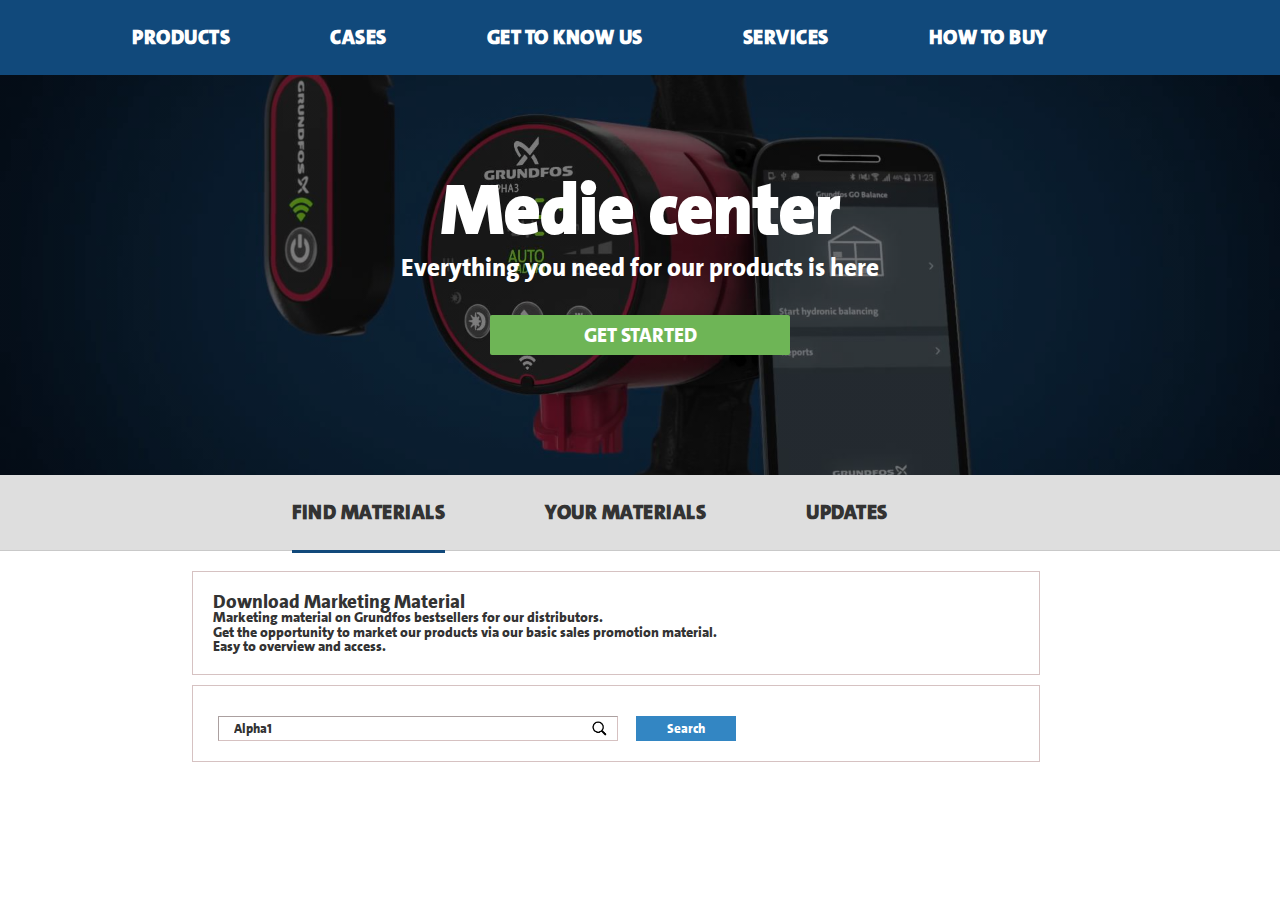
==== findMaterial.html @ d3f21474 "added marketing material and combined" ====
<html lang="en">
    <head>
        <meta charset="UTF-8">
        <meta name="viewport" content="width=device-width, initial-scale=1.0">
        <meta http-equiv="X-UA-Compatible" content="ie=edge">
        <title>Marketing Module</title>
    
        <!-- Custom stylesheet -->
        <link href="css/meyer.css" rel="stylesheet" type="text/css">
        <link href="css/style2.css" rel="stylesheet" type="text/css">
        <link rel="stylesheet" href="path/to/font-awesome/css/font-awesome.min.css">

        <link href="css/awesomplete.css" rel="stylesheet" type="text/css">
        <link href="css/styleDanny.css" rel="stylesheet" type="text/css">
    </head>
    <body>
        <div class="wrapper">
            <header class="header">
                <nav class="navbar">
                    <ul class="navbar__list">
                        <li class="navbar__item"><a href="#" class="navbar__link">Products</a></li>
                        <li class="navbar__item"><a href="#" class="navbar__link">Cases</a></li>
                        <li class="navbar__item"><a href="#" class="navbar__link">Get to know us</a></li>
                        <li class="navbar__item"><a href="#" class="navbar__link">Services</a></li>
                        <li class="navbar__item"><a href="#" class="navbar__link">How to buy</a></li>
                    </ul>
                </nav>
            </header>
            <section class="hero">
            <div class="hero__center">
                <h1 class="hero__heading">Medie center</h1>
                <p class="hero__text">Everything you need for our products is here</p>
                <button class="hero__btn">Get started</button>
            </div>
            </section>
            <nav class="navbar2">
                <ul class="navbar2__list">
                    <li class="navbar2__item navbar2__item--active"><a href="#" class="navbar2__link">Find materials</a></li>
                    <li class="navbar2__item"><a href="#" class="navbar2__link">Your materials</a></li>
                    <li class="navbar2__item"><a href="#" class="navbar2__link">Updates</a></li>
                </ul>
            </nav>
        </div>
            <section id="bundleContentSection">
                <article class="findMaterialContentWrapper">
                        <h3>Download Marketing Material</h3>
                        <p>Marketing material on Grundfos bestsellers for our distributors.</p>
                        <p>Get the opportunity to market our products via our basic sales promotion material.</p>
                        <p>Easy to overview and access.</p>
                </article>
                <article id="searchContainer" class="findMaterialContentWrapper">
                    <input class="awesomplete" value="Alpha1"
                    data-list="Alpha1, Alpha2, Alpha3">
                    <button id="submit">Search</button>
                </article>
            </section>
            <!-- <section class="slider">
                    <div>
                        <img src="http://placehold.it/200x150" alt="" />
                    </div>
                    <div>
                        <img src="http://placehold.it/200x150" alt="" />
                    </div>
                    <div>
                        <img src="http://placehold.it/200x150" alt="" />
                    </div>
                    <div>
                        <img src="http://placehold.it/200x150" alt="" />
                    </div>
                    <div>
                        <img src="http://placehold.it/200x150" alt="" />
                    </div>
                    <div>
                        <img src="http://placehold.it/200x150" alt="" />
                    </div>
                    <div>
                        <img src="http://placehold.it/200x150" alt="" />
                    </div>
                    <div>
                        <img src="http://placehold.it/200x150" alt="" />
                    </div>
            </section> -->
        </div>
    </body>
    
    <!-- My custom javascript -->
    <script src="js/script.js"></script>

    <script src="js/jquery-3.2.1.min.js"></script>
    <script src="js/awesomplete.min.js"></script>
    <script src="js/productClass.js"></script>
    <script src="js/bundleClass.js"></script>
    <script src="js/bundleScript.js"></script>
    </html>
---- css/meyer.css ----
/* http://meyerweb.com/eric/tools/css/reset/ 
   v2.0 | 20110126
   License: none (public domain)
*/

html, body, div, span, applet, object, iframe,
h1, h2, h3, h4, h5, h6, p, blockquote, pre,
a, abbr, acronym, address, big, cite, code,
del, dfn, em, img, ins, kbd, q, s, samp,
small, strike, strong, sub, sup, tt, var,
b, u, i, center,
dl, dt, dd, ol, ul, li,
fieldset, form, label, legend,
table, caption, tbody, tfoot, thead, tr, th, td,
article, aside, canvas, details, embed, 
figure, figcaption, footer, header, hgroup, 
menu, nav, output, ruby, section, summary,
time, mark, audio, video {
	margin: 0;
	padding: 0;
	border: 0;
	font-size: 100%;
	font: inherit;
	vertical-align: baseline;
}
/* HTML5 display-role reset for older browsers */
article, aside, details, figcaption, figure, 
footer, header, hgroup, menu, nav, section {
	display: block;
}
body {
	line-height: 1;
}
ol, ul {
	list-style: none;
}
blockquote, q {
	quotes: none;
}
blockquote:before, blockquote:after,
q:before, q:after {
	content: '';
	content: none;
}
table {
	border-collapse: collapse;
	border-spacing: 0;
}
---- css/style2.css ----
/**   display: grid
 * grid-template-columns: 15vw 70vw 15vw
 * grid-template-rows: 60vh 13vh
 * grid-template-areas: "top top top" ". bot ." */
 * background-color: #FFFFFFF          
 * overflow-x: hidden
 * font-family: Tahoma, Verdana, Segoe, sans-serif */
.wrapper {
  grid-area: top; }

.wrapper2 {
  grid-area: bot;
  display: flex;
  justify-content: center; }

header {
  background-color: #11497b;
  background-size: cover;
  background-repeat: no-repeat;
  background-position: center center;
  height: 75px; }

.navbar__item {
  display: inline-block;
  margin-right: 100px;
  line-height: 75px;
  font-size: 20px;
  letter-spacing: 2px; }

.hero {
  background: linear-gradient(rgba(0, 0, 0, 0.5), rgba(0, 0, 0, 0.5)), url("../images/bg.jpg");
  background-size: cover;
  background-repeat: no-repeat;
  background-position: center center;
  height: 400px;
  text-align: center; }

.hero__heading {
  color: #ffffff;
  font-size: 70px;
  font-weight: bold;
  padding-bottom: 10px; }

.hero__center {
  padding-top: 100px; }

.hero__text {
  color: #ffffff;
  font-size: 25px;
  padding-bottom: 35px; }

.hero__btn {
  font-size: 20px;
  color: #ffffff;
  width: 300px;
  height: 40px;
  background-color: #6eb556;
  border: none;
  text-transform: uppercase;
  border-radius: 2px; }
  .hero__btn:hover {
    background-color: #4aa22c;
    cursor: pointer; }

.navbar__list {
  display: flex;
  justify-content: center; }

.navbar__link {
  color: #ffffff;
  height: 100%;
  letter-spacing: 0.5px;
  padding: 17px 0 12px 0;
  position: relative;
  text-decoration: none;
  text-transform: uppercase;
  width: 100%;
  font-weight: bold; }

.navbar2 {
  height: 75px;
  background-color: #dedede;
  border-bottom: 1px solid #c9c9c9; }

.navbar2__item {
  display: inline-block;
  margin-right: 100px;
  line-height: 75px;
  font-size: 20px;
  letter-spacing: 2px; }

.navbar2__item--active {
  border-bottom: 3px solid #11497b; }

.navbar2__list {
  display: flex;
  justify-content: center; }

.navbar2__link {
  color: #333333;
  height: 100%;
  letter-spacing: 0.5px;
  padding: 17px 0 12px 0;
  position: relative;
  text-decoration: none;
  text-transform: uppercase;
  width: 100%;
  font-weight: bold; }

.boxes {
  height: 45vh;
  display: flex;
  justify-content: space-around; }

.boxes__box {
  margin: 20px;
  width: 400px;
  height: 300px;
  background-color: whitesmoke;
  border: 1px solid #d5d5d5; }

.boxes__heading {
  font-size: 25px;
  font-weight: bold;
  padding: 10px;
  color: #333333; }

.boxes__text {
  font-size: 18px;
  padding-left: 10px;
  line-height: 1.42rem;
  color: #333333; }

.boxes__link {
  text-decoration: none; }

.search__input {
  width: 657px;
  height: 41px;
  background-color: #f7f7f7;
  border: 2px solid #d5d5d5;
  padding: 15px;
  outline: none;
  margin-right: 16px; }

.search__input::placeholder {
  color: #c9c9c9; }

.search__btn {
  height: 40px;
  width: 110px;
  background-color: #127abe;
  border: none;
  color: #ffffff;
  font-size: 15px;
  font-weight: bold;
  text-transform: uppercase; }

.search {
  padding: 20px;
  margin: 20px;
  border: 2px solid #d5d5d5;
  width: 790px; }

/*# sourceMappingURL=style2.css.map */
---- css/awesomplete.css ----
[hidden] { display: none; }

.visually-hidden {
	position: absolute;
	clip: rect(0, 0, 0, 0);
}

div.awesomplete {
	display: inline-block;
	position: relative;
}

div.awesomplete > input {
	display: block;
}

div.awesomplete > ul {
	position: absolute;
	left: 0;
	z-index: 1;
	min-width: 100%;
	box-sizing: border-box;
	list-style: none;
	padding: 0;
	border-radius: .3em;
	margin: .2em 0 0;
	background: hsla(0,0%,100%,.9);
	background: linear-gradient(to bottom right, white, hsla(0,0%,100%,.8));
	border: 1px solid rgba(0,0,0,.3);
	box-shadow: .05em .2em .6em rgba(0,0,0,.2);
	text-shadow: none;
}

div.awesomplete > ul[hidden],
div.awesomplete > ul:empty {
	display: none;
}

@supports (transform: scale(0)) {
	div.awesomplete > ul {
		transition: .3s cubic-bezier(.4,.2,.5,1.4);
		transform-origin: 1.43em -.43em;
	}
	
	div.awesomplete > ul[hidden],
	div.awesomplete > ul:empty {
		opacity: 0;
		transform: scale(0);
		display: block;
		transition-timing-function: ease;
	}
}

	/* Pointer */
	div.awesomplete > ul:before {
		content: "";
		position: absolute;
		top: -.43em;
		left: 1em;
		width: 0; height: 0;
		padding: .4em;
		background: white;
		border: inherit;
		border-right: 0;
		border-bottom: 0;
		-webkit-transform: rotate(45deg);
		transform: rotate(45deg);
	}

	div.awesomplete > ul > li {
		position: relative;
		padding: .2em .5em;
		cursor: pointer;
	}
	
	div.awesomplete > ul > li:hover {
		background: hsl(200, 40%, 80%);
		color: black;
	}
	
	div.awesomplete > ul > li[aria-selected="true"] {
		background: hsl(205, 40%, 40%);
		color: white;
	}
	
		div.awesomplete mark {
			background: hsl(65, 100%, 50%);
		}
		
		div.awesomplete li:hover mark {
			background: hsl(68, 100%, 41%);
		}
		
		div.awesomplete li[aria-selected="true"] mark {
			background: hsl(86, 100%, 21%);
			color: inherit;
		}
---- css/styleDanny.css ----
@font-face {
  font-family: "GrundfosTheSans";
  src: url(../fonts/GrundfosTheSansV2_8_.eot);
  src: url(../fonts/GrundfosTheSansV2_8_.eot?#iefix) format("embedded-opentype"), url(../fonts/GrundfosTheSansV2_8_.woff) format("woff"), url(../fonts/GrundfosTheSansV2_8_.svg#GrundfosTheSansV2_8_) format("svg");
  font-weight: normal;
  font-style: normal; }
body {
  font-family: GrundfosTheSans, Verdana, sans-serif;
  text-rendering: optimizeLegibility;
  color: #333333; }
  body button {
    font-family: GrundfosTheSans, Verdana, sans-serif; }
    body button p {
      font-size: 0.8em; }

#test1, #test2, #test3 {
  cursor: pointer; }

.bundleBox {
  border: solid black 1px;
  display: inline-block;
  margin-right: 10px;
  padding: 10px;
  width: 80px;
  height: 80px;
  text-align: center;
  cursor: pointer; }
  .bundleBox h4 {
    margin: 0;
    padding: 0; }

#checkBoxText {
  display: inline-block; }

#selectAll {
  cursor: pointer;
  color: #3386c3;
  display: inline-block; }

#selectAll:hover {
  color: #0068b4; }

#bundleContentSection {
  margin-top: 20px; }

.findMaterialContentWrapper {
  width: 63%;
  margin-left: 15%;
  border: solid rgba(175, 135, 135, 0.51) 0.5px;
  padding: 20px;
  margin-top: 10px; }
  .findMaterialContentWrapper h3 {
    font-size: 1.2em; }
  .findMaterialContentWrapper p {
    font-size: 0.9em; }

#searchContainer {
  margin-top: 10px;
  border: solid rgba(175, 135, 135, 0.51) 0.5px;
  display: inline-block; }
  #searchContainer button {
    color: white;
    border: none;
    width: 100px;
    height: 25px;
    background-color: #3386c3;
    margin-right: 5px; }
  #searchContainer button:hover {
    background-color: #0068b4; }
  #searchContainer input {
    margin-top: 10px; }

#downloadSection h4, #downloadSection li, #downloadSection input, #downloadSection p {
  padding: 5px; }
#downloadSection li {
  font-size: 0.8em; }

.awesomplete {
  width: 400px;
  height: 25px;
  border-color: rgba(175, 135, 135, 0.51);
  border-width: 0.5px;
  padding-left: 15px;
  margin-left: -5px;
  margin-right: 10px;
  font-family: GrundfosTheSans, Verdana, sans-serif;
  color: #333333; }
  .awesomplete input {
    background-image: url(../images/searchIcon.png);
    background-size: 5%;
    background-position-x: 370px;
    background-position-y: 3px;
    background-repeat: no-repeat; }
  .awesomplete :focus {
    outline-color: black; }

#downloadButton {
  color: white;
  border: none;
  width: 100px;
  height: 25px;
  background-color: #6eb556; }

#downloadButton:hover {
  background-color: #4aa22c; }

#searchErrorSection {
  position: absolute;
  background-color: #dedede;
  width: 380px;
  height: 45px;
  padding-top: 17px;
  padding-left: 20px;
  margin-left: -5px;
  border-color: rgba(175, 135, 135, 0.51);
  border-width: 0.5px; }
  #searchErrorSection p {
    margin: 0;
    padding: 0;
    display: inline-block; }
  #searchErrorSection img {
    height: 20px;
    padding-right: 20px;
    display: inline-block; }

/*# sourceMappingURL=styleDanny.css.map */
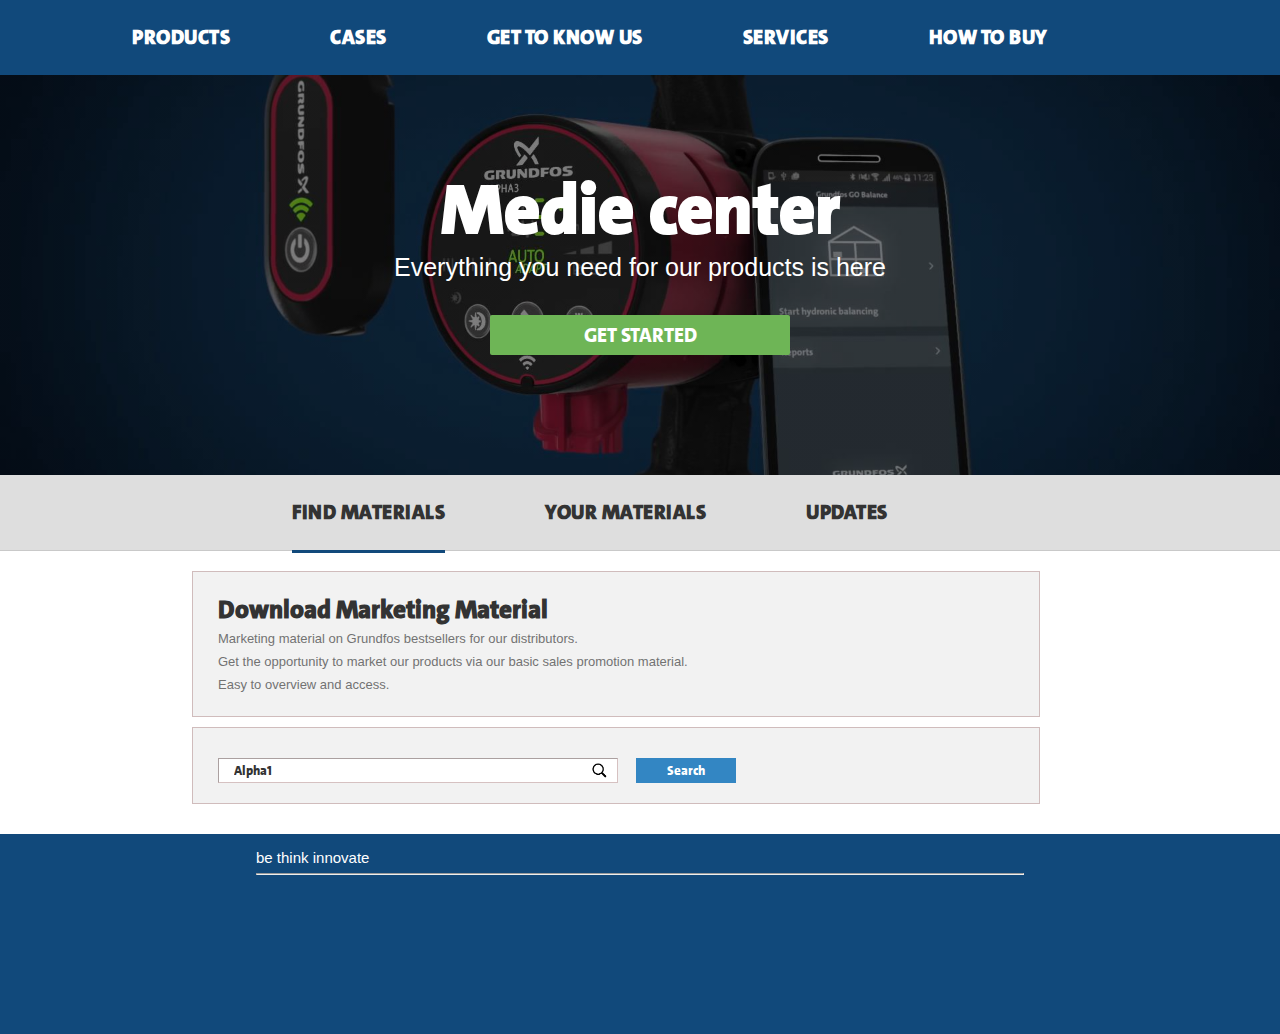
==== commit 3303d162: "Added styling to the bundlepage" ====
--- a/findMaterial.html
+++ b/findMaterial.html
@@ -54,33 +54,17 @@
                     <button id="submit">Search</button>
                 </article>
             </section>
-            <!-- <section class="slider">
-                    <div>
-                        <img src="http://placehold.it/200x150" alt="" />
-                    </div>
-                    <div>
-                        <img src="http://placehold.it/200x150" alt="" />
-                    </div>
-                    <div>
-                        <img src="http://placehold.it/200x150" alt="" />
-                    </div>
-                    <div>
-                        <img src="http://placehold.it/200x150" alt="" />
-                    </div>
-                    <div>
-                        <img src="http://placehold.it/200x150" alt="" />
-                    </div>
-                    <div>
-                        <img src="http://placehold.it/200x150" alt="" />
-                    </div>
-                    <div>
-                        <img src="http://placehold.it/200x150" alt="" />
-                    </div>
-                    <div>
-                        <img src="http://placehold.it/200x150" alt="" />
-                    </div>
-            </section> -->
-        </div>
+
+            <footer>
+                <article id="footer">
+                    <br>
+                    <p>be think innovate</p>
+                    <hr>
+                    <br>
+                    <br>
+                    <br>
+                </article>
+            </footer>
     </body>
     
     <!-- My custom javascript -->
--- a/css/styleDanny.css
+++ b/css/styleDanny.css
@@ -10,8 +10,28 @@
   color: #333333; }
   body button {
     font-family: GrundfosTheSans, Verdana, sans-serif; }
-    body button p {
-      font-size: 0.8em; }
+  body h1 {
+    font-family: GrundfosTheSans, Verdana, sans-serif;
+    color: #333333;
+    text-rendering: optimizeLegibility;
+    font-size: 27px;
+    font-weight: bold; }
+  body h2, body h3 {
+    font-family: GrundfosTheSans, Verdana, sans-serif;
+    color: #333333;
+    text-rendering: optimizeLegibility;
+    font-size: 25px;
+    font-weight: bold; }
+  body h4, body h5 {
+    font-family: GrundfosTheSans, Verdana, sans-serif;
+    color: #333333;
+    text-rendering: optimizeLegibility;
+    font-size: 23px;
+    font-weight: bold; }
+  body p {
+    font-family: Tahoma, sans-serif;
+    color: #727272;
+    font-size: 13px; }
 
 #test1, #test2, #test3 {
   cursor: pointer; }
@@ -35,24 +55,56 @@
 #selectAll {
   cursor: pointer;
   color: #3386c3;
-  display: inline-block; }
+  display: inline-block;
+  font-family: Tahoma;
+  font-size: 13px;
+  color: #0068b4;
+  margin-bottom: 10px; }
 
 #selectAll:hover {
   color: #0068b4; }
 
 #bundleContentSection {
   margin-top: 20px; }
+  #bundleContentSection img {
+    max-height: 200px;
+    max-width: 200px; }
+
+#bundleBoxContainer {
+  text-align: center;
+  margin-top: 20px; }
+  #bundleBoxContainer :nth-child(2) {
+    background-color: #b5d140; }
+  #bundleBoxContainer :nth-child(3) {
+    background-color: #c0d0af; }
+  #bundleBoxContainer :nth-child(4) {
+    background-color: #f6aa33; }
+  #bundleBoxContainer :nth-child(5) {
+    background-color: #d5c591; }
+  #bundleBoxContainer :nth-child(6) {
+    background-color: #33b1e9; }
+
+.bundleBox {
+  padding: 0;
+  border: none;
+  width: 9em;
+  height: 8.6em;
+  margin-top: 10px; }
+  .bundleBox h5 {
+    font-size: 24px;
+    color: white;
+    margin-top: 2em;
+    font-weight: normal; }
 
 .findMaterialContentWrapper {
   width: 63%;
   margin-left: 15%;
   border: solid rgba(175, 135, 135, 0.51) 0.5px;
   padding: 20px;
-  margin-top: 10px; }
-  .findMaterialContentWrapper h3 {
-    font-size: 1.2em; }
-  .findMaterialContentWrapper p {
-    font-size: 0.9em; }
+  margin-top: 10px;
+  background-color: #f2f2f2; }
+  .findMaterialContentWrapper h2, .findMaterialContentWrapper h3, .findMaterialContentWrapper h4, .findMaterialContentWrapper h5, .findMaterialContentWrapper p {
+    padding: 5px; }
 
 #searchContainer {
   margin-top: 10px;
@@ -70,10 +122,10 @@
   #searchContainer input {
     margin-top: 10px; }
 
-#downloadSection h4, #downloadSection li, #downloadSection input, #downloadSection p {
+#downloadSection li, #downloadSection input {
   padding: 5px; }
 #downloadSection li {
-  font-size: 0.8em; }
+  font-size: 1em; }
 
 .awesomplete {
   width: 400px;
@@ -123,4 +175,42 @@
     padding-right: 20px;
     display: inline-block; }
 
+.checkBoxContentContainer img {
+  width: 15px;
+  height: 15px;
+  display: inline-block; }
+.checkBoxContentContainer button {
+  font-size: 10px;
+  color: white;
+  border: none;
+  width: 100px;
+  height: 25px;
+  background-color: #3386c3;
+  width: 50px;
+  height: 20px; }
+
+.expandSection {
+  margin-bottom: 10px; }
+  .expandSection p {
+    display: inline-block; }
+  .expandSection input {
+    margin-left: 40px; }
+
+#levelDownImg {
+  margin-right: -14px; }
+
+footer {
+  margin-top: 30px;
+  height: 200px;
+  background-color: #11497b;
+  color: white; }
+  footer p {
+    color: white;
+    font-size: 15px; }
+  footer #footer {
+    margin-left: 20%;
+    margin-right: 20%; }
+  footer hr {
+    size: 0.5px; }
+
 /*# sourceMappingURL=styleDanny.css.map */
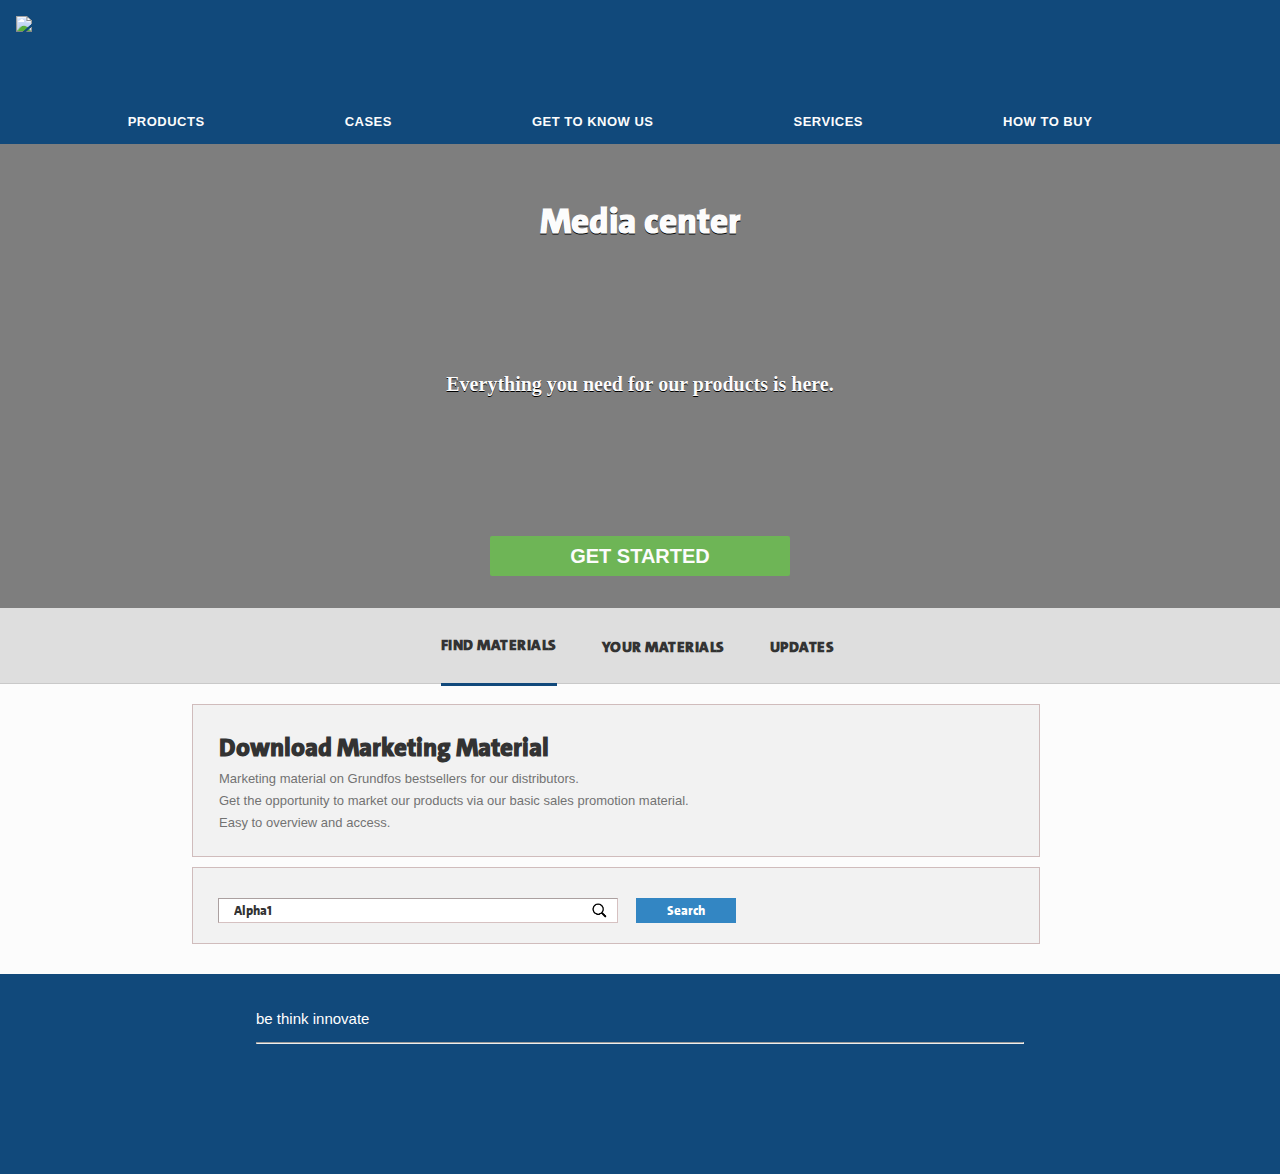
==== commit ba876abf: "navbar2 active" ====
--- a/findMaterial.html
+++ b/findMaterial.html
@@ -4,43 +4,41 @@
         <meta name="viewport" content="width=device-width, initial-scale=1.0">
         <meta http-equiv="X-UA-Compatible" content="ie=edge">
         <title>Marketing Module</title>
-    
+
         <!-- Custom stylesheet -->
-        <link href="css/meyer.css" rel="stylesheet" type="text/css">
+
         <link href="css/style2.css" rel="stylesheet" type="text/css">
         <link rel="stylesheet" href="path/to/font-awesome/css/font-awesome.min.css">
-
         <link href="css/awesomplete.css" rel="stylesheet" type="text/css">
         <link href="css/styleDanny.css" rel="stylesheet" type="text/css">
     </head>
     <body>
-        <div class="wrapper">
-            <header class="header">
-                <nav class="navbar">
-                    <ul class="navbar__list">
-                        <li class="navbar__item"><a href="#" class="navbar__link">Products</a></li>
-                        <li class="navbar__item"><a href="#" class="navbar__link">Cases</a></li>
-                        <li class="navbar__item"><a href="#" class="navbar__link">Get to know us</a></li>
-                        <li class="navbar__item"><a href="#" class="navbar__link">Services</a></li>
-                        <li class="navbar__item"><a href="#" class="navbar__link">How to buy</a></li>
-                    </ul>
-                </nav>
-            </header>
-            <section class="hero">
-            <div class="hero__center">
-                <h1 class="hero__heading">Medie center</h1>
-                <p class="hero__text">Everything you need for our products is here</p>
-                <button class="hero__btn">Get started</button>
-            </div>
-            </section>
-            <nav class="navbar2">
-                <ul class="navbar2__list">
-                    <li class="navbar2__item navbar2__item--active"><a href="#" class="navbar2__link">Find materials</a></li>
-                    <li class="navbar2__item"><a href="#" class="navbar2__link">Your materials</a></li>
-                    <li class="navbar2__item"><a href="#" class="navbar2__link">Updates</a></li>
-                </ul>
-            </nav>
-        </div>
+      <div class="wrapper">
+          <header class="header">
+            <img src="images/logo.png" class="logo">
+              <nav class="navbar">
+                  <ul class="navbar__list">
+                      <li class="navbar__item"><a href="#" class="navbar__link">Products</a></li>
+                      <li class="navbar__item"><a href="#" class="navbar__link">Cases</a></li>
+                      <li class="navbar__item"><a href="#" class="navbar__link">Get to know us</a></li>
+                      <li class="navbar__item"><a href="#" class="navbar__link">Services</a></li>
+                      <li class="navbar__item"><a href="#" class="navbar__link">How to buy</a></li>
+                  </ul>
+              </nav>
+          </header>
+          <section class="hero">
+                  <h1 class="hero__heading">Media center</h1>
+                  <h2 class="hero__text">Everything you need for our products is here.</h2>
+                  <button class="hero__btn">Get started</button>
+          </section>
+          <nav class="navbar2">
+              <ul class="navbar2__list">
+                  <li class="navbar2__item navbar2__item--active"><a href="findMaterial.html" class="navbar2__link">Find materials</a></li>
+                  <li class="navbar2__item"><a href="yourMaterials.html" class="navbar2__link">Your materials</a></li>
+                  <li class="navbar2__item"><a href="update.html" class="navbar2__link">Updates</a></li>
+              </ul>
+          </nav>
+      </div>
             <section id="bundleContentSection">
                 <article class="findMaterialContentWrapper">
                         <h3>Download Marketing Material</h3>
@@ -66,7 +64,7 @@
                 </article>
             </footer>
     </body>
-    
+
     <!-- My custom javascript -->
     <script src="js/script.js"></script>
 
@@ -76,4 +74,3 @@
     <script src="js/bundleClass.js"></script>
     <script src="js/bundleScript.js"></script>
     </html>
-    --- a/css/styleDanny.css
+++ b/css/styleDanny.css
@@ -1,3 +1,139 @@
+/*style for navigations etc*/
+body {
+  background-color: #fcfcfc;
+  overflow-x: hidden;
+  font-family: MyWebfont, Verdana, sans-serif;
+  text-rendering: optimizeLegibility;
+  margin: 0 auto; }
+
+/*Grundfos fonts installed*/
+/*
+FONTS TO USE besides grundfos':
+font-family: "Lucida Grande", Tahoma, sans-serif;
+*/
+@font-face {
+  font-family: "GrundfosTheSans";
+  src: url(../fonts/GrundfosTheSansV2_8_.eot);
+  src: url(../fonts/GrundfosTheSansV2_8_.eot?#iefix) format("embedded-opentype"), url(../fonts/GrundfosTheSansV2_8_.woff) format("woff"), url(../fonts/GrundfosTheSansV2_8_.svg#GrundfosTheSansV2_8_) format("svg");
+  font-weight: normal;
+  font-style: normal; }
+@font-face {
+  font-family: "GrundfosTheSansLight";
+  src: url(../fonts/GrundfosTheSansV2SemiLight.eot);
+  src: url(../fonts/GrundfosTheSansV2SemiLight.eot?#iefix) format("embedded-opentype"), url(../fonts/GrundfosTheSansV2SemiLight.woff) format("woff"), url(../fonts/GrundfosTheSansV2SemiLight.svg#GrundfosTheSansSemiLight) format("svg");
+  font-weight: normal;
+  font-style: normal; }
+/*header and nav*/
+header {
+  background-color: #11497b;
+  background-size: cover;
+  background-repeat: no-repeat;
+  background-position: center center;
+  height: 9em; }
+
+.logo {
+  margin: 1em; }
+
+.navbar__item {
+  display: inline-block;
+  font-size: 20px;
+  padding: 1em;
+  font-family: "Lucida Grande", Tahoma, sans-serif;
+  font-weight: bold; }
+
+/*Picture and calll-to-action button*/
+.hero {
+  background: linear-gradient(rgba(0, 0, 0, 0.5), rgba(0, 0, 0, 0.5)), url("../images/background.jpg");
+  background-size: cover;
+  background-repeat: no-repeat;
+  padding: 2em;
+  display: grid;
+  justify-items: center;
+  grid-template-rows: 1fr 1fr; }
+
+.hero__heading {
+  color: #fcfcfc;
+  font-size: 35px;
+  text-shadow: 0 1px 0 black; }
+
+.hero__text {
+  color: #fcfcfc;
+  font-family: "GrundfosTheSansLight";
+  font-size: 20px;
+  text-shadow: 0 1px 0 black; }
+
+.hero__btn {
+  font-size: 20px;
+  color: #fcfcfc;
+  width: 300px;
+  height: 40px;
+  background-color: #6eb556;
+  border: none;
+  text-transform: uppercase;
+  border-radius: 2px;
+  font-family: "Lucida Grande", Tahoma, sans-serif;
+  font-weight: bold; }
+
+.hero__btn:hover {
+  background-color: #4aa22c;
+  cursor: pointer; }
+
+.navbar__list {
+  display: flex;
+  justify-content: center; }
+
+.navbar__link {
+  color: #fcfcfc;
+  height: 100%;
+  letter-spacing: 0.5px;
+  padding: 17px 0 12px 0;
+  position: relative;
+  text-decoration: none;
+  text-transform: uppercase;
+  width: 100%;
+  font-size: 13px; }
+
+/*secondary navigation*/
+.navbar2 {
+  height: 75px;
+  background-color: #dedede;
+  border-bottom: 1px solid #c9c9c9; }
+
+.navbar2__list {
+  display: flex;
+  margin: 0; }
+
+.navbar2__item {
+  display: inline-block;
+  margin-right: 3em;
+  line-height: 75px;
+  font-size: 15px;
+  font-family: GrundfosTheSans, Verdana, sans-serif;
+  align-self: center; }
+
+.navbar2__item:hover {
+  display: inline-block;
+  margin-right: 3em;
+  line-height: 75px;
+  font-size: 15px;
+  font-family: GrundfosTheSans, Verdana, sans-serif;
+  align-self: center;
+  background-color: #d6d6d6; }
+
+.navbar2__item--active {
+  border-bottom: 3px solid #11497b; }
+
+.navbar2__link {
+  color: #333333;
+  height: 100%;
+  letter-spacing: 0.5px;
+  padding: 17px 0 12px 0;
+  position: relative;
+  text-decoration: none;
+  text-transform: uppercase;
+  width: 100%;
+  font-weight: bold; }
+
 @font-face {
   font-family: "GrundfosTheSans";
   src: url(../fonts/GrundfosTheSansV2_8_.eot);
@@ -104,7 +240,8 @@
   margin-top: 10px;
   background-color: #f2f2f2; }
   .findMaterialContentWrapper h2, .findMaterialContentWrapper h3, .findMaterialContentWrapper h4, .findMaterialContentWrapper h5, .findMaterialContentWrapper p {
-    padding: 5px; }
+    margin: 5px;
+    padding: 1px; }
 
 #searchContainer {
   margin-top: 10px;
@@ -213,4 +350,39 @@
   footer hr {
     size: 0.5px; }
 
+#yourMaterialContentSection {
+  overflow: hidden; }
+
+#breadCrump {
+  margin-left: 17%;
+  font-size: 18px; }
+
+.productBox {
+  text-align: center;
+  border: solid rgba(175, 135, 135, 0.51) 0.5px;
+  display: inline-block;
+  width: 15%;
+  height: 8em;
+  margin-left: 2%;
+  margin-right: 2%;
+  margin-bottom: 10px;
+  position: relative;
+  background-color: white; }
+  .productBox h3 {
+    display: inline-block; }
+
+.productBox2 {
+  text-align: center;
+  border: solid rgba(175, 135, 135, 0.51) 0.5px;
+  display: inline-block;
+  width: 15%;
+  height: 8em;
+  margin-left: 2%;
+  margin-right: 2%;
+  margin-bottom: 10px;
+  position: relative;
+  background-color: white; }
+  .productBox2 h3 {
+    display: inline-block; }
+
 /*# sourceMappingURL=styleDanny.css.map */
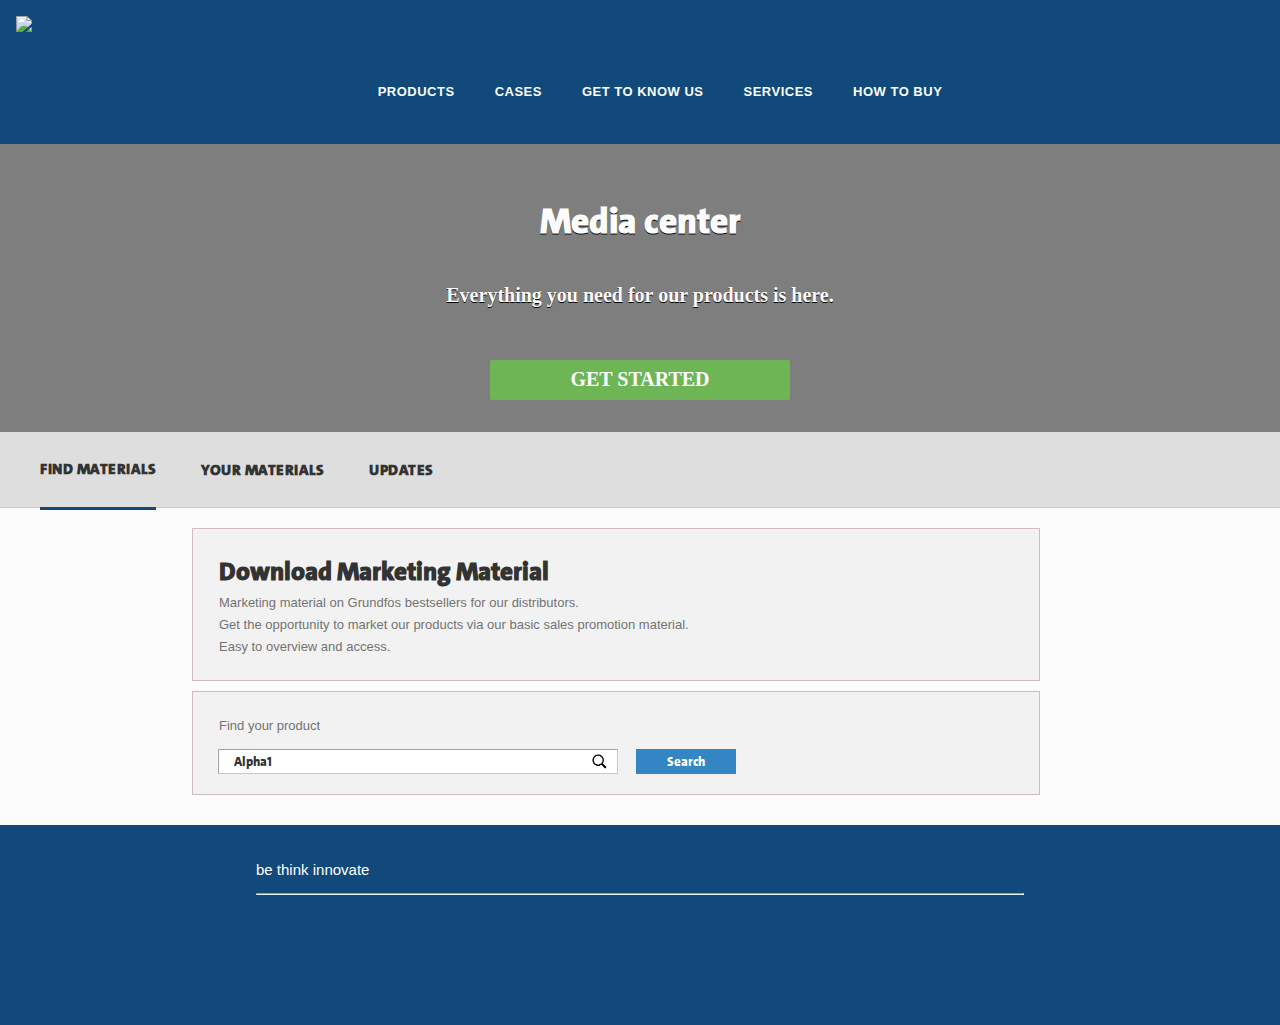
==== commit 830600e2: "Merge branch 'master' of https://github.com/Dannyfk/MarketingModuleGrundfos" ====
--- a/findMaterial.html
+++ b/findMaterial.html
@@ -7,8 +7,6 @@
 
         <!-- Custom stylesheet -->
 
-        <link href="css/style2.css" rel="stylesheet" type="text/css">
-        <link rel="stylesheet" href="path/to/font-awesome/css/font-awesome.min.css">
         <link href="css/awesomplete.css" rel="stylesheet" type="text/css">
         <link href="css/styleDanny.css" rel="stylesheet" type="text/css">
     </head>
@@ -47,6 +45,7 @@
                         <p>Easy to overview and access.</p>
                 </article>
                 <article id="searchContainer" class="findMaterialContentWrapper">
+                    <p>Find your product</p>
                     <input class="awesomplete" value="Alpha1"
                     data-list="Alpha1, Alpha2, Alpha3">
                     <button id="submit">Search</button>
--- a/css/styleDanny.css
+++ b/css/styleDanny.css
@@ -53,6 +53,7 @@
 
 .hero__heading {
   color: #fcfcfc;
+  font-family: "GrundfosTheSans";
   font-size: 35px;
   text-shadow: 0 1px 0 black; }
 
@@ -71,8 +72,9 @@
   border: none;
   text-transform: uppercase;
   border-radius: 2px;
-  font-family: "Lucida Grande", Tahoma, sans-serif;
-  font-weight: bold; }
+  font-family: "GrundfosTheSansLight";
+  font-weight: bold;
+}
 
 .hero__btn:hover {
   background-color: #4aa22c;
